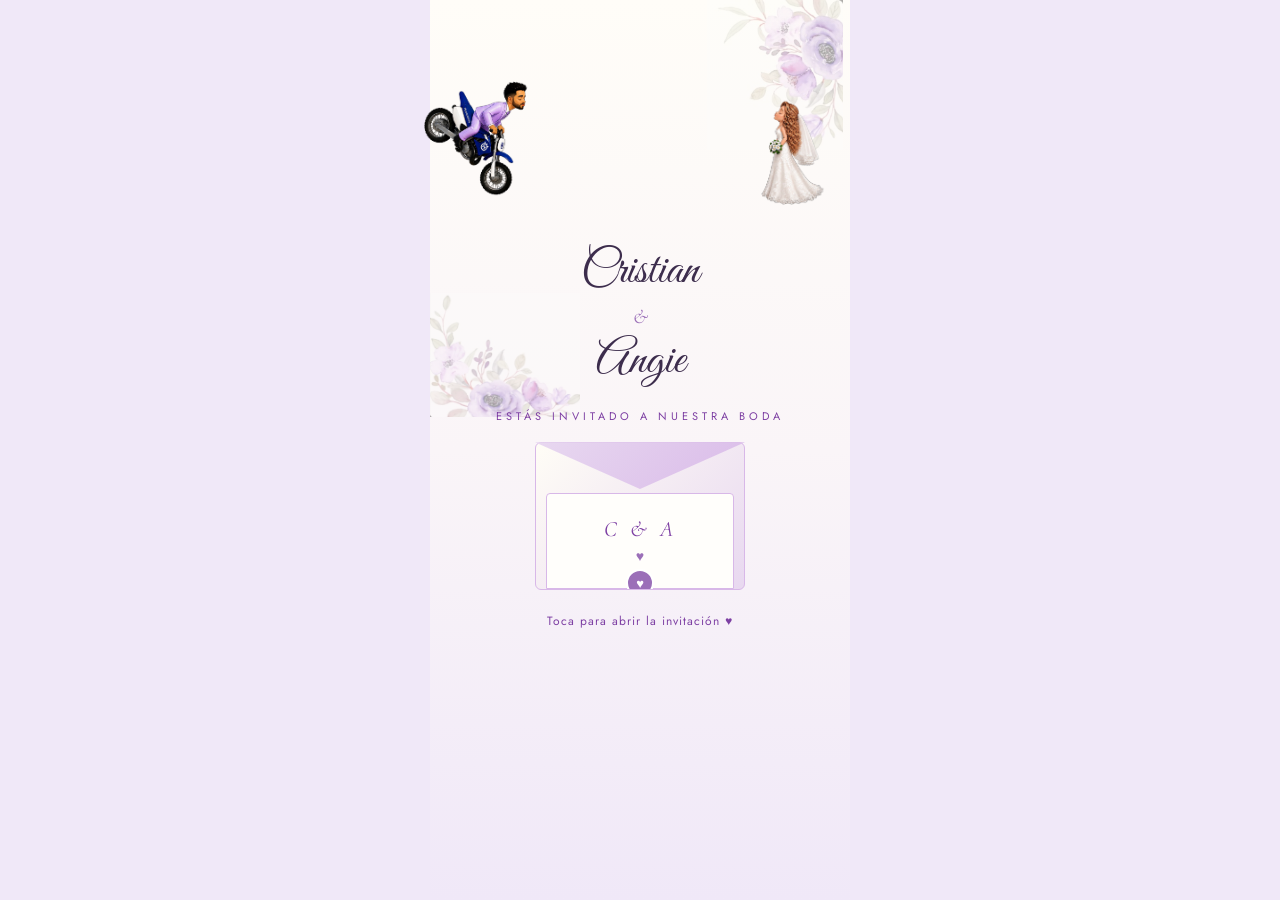
==== index.html @ 791ae294 "Restore clean index" ====
﻿<!DOCTYPE html>
<html lang="es">
<head>
<meta charset="UTF-8">
<meta name="viewport" content="width=device-width, initial-scale=1.0, maximum-scale=1.0">
<title>Cristian &amp; Angie · 22.08.2026</title>
<link rel="preconnect" href="https://fonts.googleapis.com">
<link href="https://fonts.googleapis.com/css2?family=Playfair+Display:ital,wght@0,400;0,700;1,400&family=Cormorant+Garamond:ital,wght@0,300;0,400;1,300;1,400&family=Jost:wght@300;400;500&family=Great+Vibes&display=swap" rel="stylesheet">
<style>
*{margin:0;padding:0;box-sizing:border-box;}
:root{
  --gold:#9b59b6;
  --gold-d:#7d3fa3;
  --gold-l:#d8b8e8;
  --sage:#c8a8d8;
  --sage-d:#9b6fb8;
  --sage-l:#e8d8f0;
  --cream:#fffdf8;
  --cream2:#faf5f8;
  --text-dark:#3d2d4d;
  --text-mid:#6b5b7b;
  --text-soft:#b89bc8;
}
html,body{width:100%;min-height:100vh;background:#f0e8f8;display:flex;justify-content:center;font-family:'Jost',sans-serif;}
#inv{width:100%;max-width:420px;background:var(--cream);position:relative;overflow:visible;}

/* ===== COVER ===== */
#cover{
  width:100%;min-height:100vh;display:flex;flex-direction:column;
  align-items:center;justify-content:flex-start;
  background:linear-gradient(180deg,#fffdf8 0%,#faf5f8 50%,#f0e8f8 100%);
  cursor:pointer;overflow:visible;padding:50px 0 30px;
  position:relative;
}
.flower-bg{position:absolute;inset:0;pointer-events:none;z-index:0;}

#cover-wrap{position:relative;display:flex;flex-direction:column;align-items:center;gap:18px;width:100%;}

/* ESCENA PERSONAJES (arriba) */
#scene{
  position:relative;
  width:100%;
  height:175px;
  z-index:5;
  overflow:visible;
}
#bride{
  position:absolute;bottom:0;right:18px;height:150px;object-fit:contain;z-index:6;
}
#groom{
  position:absolute;bottom:1.280em;left:-14px;height:140px;object-fit:contain;z-index:7;
  transition:left 1.5s cubic-bezier(0.4,0,0.2,1);
}
#groom.arrive{ left:170px; }

.heart{position:absolute;font-size:22px;color:var(--gold-d);opacity:0;z-index:8;pointer-events:none;}
.heart.pop{animation:heartPop 1.4s ease forwards;}
@keyframes heartPop{
  0%  {opacity:0;transform:scale(0.3) translateY(0);}
  30% {opacity:1;transform:scale(1.2) translateY(-10px);}
  100%{opacity:0;transform:scale(0.8) translateY(-55px);}
}

.cover-names{font-family:'Playfair Display',serif;font-size:30px;color:var(--text-dark);text-align:center;line-height:1.2;z-index:5;}
.cover-amp{display:block;font-family:'Cormorant Garamond',serif;font-style:italic;font-size:20px;color:var(--sage-d);margin:4px 0;}
.cover-sub{font-size:11px;letter-spacing:4px;color:var(--gold-d);text-transform:uppercase;z-index:5;}

/* SOBRE (abajo) */
#env-wrap{position:relative;z-index:5;display:flex;flex-direction:column;align-items:center;gap:14px;}
.env-box{position:relative;width:210px;height:148px;perspective:600px;}
.env-body{position:absolute;inset:0;background:linear-gradient(135deg,#fffdf6,var(--sage-l));border-radius:6px;border:1px solid var(--gold-l);overflow:hidden;}
.env-flap{position:absolute;top:0;left:0;right:0;height:72px;clip-path:polygon(0 0,50% 65%,100% 0);background:linear-gradient(135deg,var(--sage-l),#d8b8e8);transform-origin:top center;transform:rotateX(0deg);transition:transform 1s ease;z-index:2;}
.env-flap.open{transform:rotateX(180deg);}
.env-card{position:absolute;bottom:0;left:10px;right:10px;height:96px;background:#fffefb;border-radius:4px 4px 0 0;border:1px solid var(--gold-l);display:flex;align-items:center;justify-content:center;flex-direction:column;gap:4px;transform:translateY(0);transition:transform 1s ease 0.5s;z-index:1;}
.env-card.rise{transform:translateY(-42px);}
.env-initials{font-family:'Cormorant Garamond',serif;font-size:22px;color:var(--gold-d);letter-spacing:4px;font-style:italic;}
.env-heart{color:var(--sage-d);font-size:14px;}
.env-seal{position:absolute;bottom:-8px;left:50%;transform:translateX(-50%);width:28px;height:28px;background:var(--sage-d);border-radius:50%;display:flex;align-items:center;justify-content:center;color:#fff;font-size:13px;z-index:3;border:2px solid #fff;}

.tap-hint{
  font-size:12px;color:var(--gold-d);letter-spacing:1px;z-index:5;
  animation:blink 2s ease-in-out infinite;margin-top:4px;
  transition:opacity 0.3s;
}
.tap-hint.hide{opacity:0;pointer-events:none;}
@keyframes blink{0%,100%{opacity:0.4}50%{opacity:1}}

/* ===== MAIN CONTENT ===== */
#main-content{display:none;flex-direction:column;width:100%;}
#main-content.show{display:flex;}
.sec{width:100%;padding:40px 28px;position:relative;overflow:visible;}
.sec::before,.sec::after{content:'';position:absolute;width:100px;height:100px;background-size:contain;background-repeat:no-repeat;background-position:center;pointer-events:none;z-index:1;opacity:0.35;}
.sec::before{bottom:0;left:0;background-image:url('img/flores1.jpeg');}
.sec::after{top:0;right:0;background-image:url('img/flores2.jpeg');}
#s-msg::before,#s-msg::after,#s-std::before,#s-std::after,#s-events::before,#s-events::after,#s-chars::before,#s-chars::after,#s-footer::before,#s-footer::after{display:none;}
.floral-top{display:none;}
.divider{width:40px;height:1px;background:linear-gradient(90deg,transparent,var(--sage),transparent);margin:16px auto;}
.diamond{text-align:center;color:var(--sage-d);font-size:10px;letter-spacing:8px;margin:8px 0;}

#s-hero{background:#faf5f8;text-align:center;padding-top:50px;}
.hero-eyebrow{font-size:10px;letter-spacing:5px;text-transform:uppercase;color:var(--sage-d);margin-bottom:16px;}
.hero-names{font-family:'Playfair Display',serif;font-size:38px;color:var(--text-dark);line-height:1.15;}
.hero-amp{display:block;font-family:'Cormorant Garamond',serif;font-style:italic;font-size:28px;color:var(--gold);margin:4px 0;}
.hero-date{font-size:12px;letter-spacing:3px;color:var(--text-soft);margin-top:14px;text-transform:uppercase;}
.hero-chars{position:relative;width:100%;height:160px;margin-top:24px;margin-bottom:-10px;}
.hero-chars img{position:absolute;height:160px;object-fit:contain;bottom:0;}
.hero-chars img:first-child { left:50px;bottom:15px; }
.hero-chars img:last-child { right:50px;bottom:0; }

#s-msg{background:linear-gradient(160deg,var(--sage-l),#f8f0fc);text-align:center;}
.msg-initials{font-family:'Cormorant Garamond',serif;font-style:italic;font-size:42px;color:var(--sage-d);letter-spacing:6px;margin-bottom:16px;}
.msg-text{font-family:'Cormorant Garamond',serif;font-size:16px;color:var(--text-dark);line-height:1.9;font-style:italic;padding:0 8px;}
.msg-big{font-family:'Playfair Display',serif;font-size:18px;color:var(--text-dark);font-weight:700;margin-top:20px;line-height:1.5;text-transform:uppercase;letter-spacing:1px;}

#s-std{background:var(--sage-d);text-align:center;padding:36px 28px;}
.std-label{font-size:10px;letter-spacing:5px;color:var(--sage-l);text-transform:uppercase;margin-bottom:10px;}
.std-title{font-family:'Cormorant Garamond',serif;font-style:italic;font-size:26px;color:#fff;margin-bottom:24px;}
.countdown{display:flex;justify-content:center;gap:16px;}
.cd-box{background:rgba(255,255,255,0.15);border-radius:10px;padding:14px 10px;min-width:64px;border:1px solid rgba(255,255,255,0.25);}
.cd-num{font-family:'Playfair Display',serif;font-size:28px;color:#fff;font-weight:700;line-height:1;}
.cd-lbl{font-size:9px;color:var(--sage-l);letter-spacing:2px;text-transform:uppercase;margin-top:4px;}

#s-cal{background:#faf5f8;text-align:center;}
.cal-eyebrow{font-size:10px;letter-spacing:4px;text-transform:uppercase;color:var(--sage-d);margin-bottom:8px;}
.cal-title{font-family:'Playfair Display',serif;font-size:22px;color:var(--text-dark);margin-bottom:20px;}
.cal-month{font-size:11px;letter-spacing:3px;text-transform:uppercase;color:var(--text-mid);margin-bottom:12px;}
.cal-grid{display:grid;grid-template-columns:repeat(7,1fr);gap:2px;max-width:300px;margin:0 auto;}
.cal-head{font-size:10px;color:var(--text-soft);letter-spacing:1px;text-align:center;padding:4px 0;}
.cal-day{font-size:13px;color:var(--text-dark);text-align:center;width:36px;height:36px;display:flex;align-items:center;justify-content:center;margin:0 auto;border-radius:50%;}
.cal-day.empty{color:transparent;}
.cal-day.highlight{background:var(--gold);color:#fff;font-weight:700;animation:pulse-day 2s ease-in-out infinite;}
@keyframes pulse-day{0%,100%{box-shadow:0 0 0 0 rgba(201,169,97,0.4)}50%{box-shadow:0 0 0 8px rgba(201,169,97,0)}}

#s-events{background:linear-gradient(160deg,var(--sage-l),#f8f0fc);text-align:center;}
.event-eyebrow{font-size:10px;letter-spacing:4px;text-transform:uppercase;color:var(--sage-d);margin-bottom:24px;}
.event-card{background:#fff;border-radius:16px;border:1px solid var(--sage-l);padding:20px;margin-bottom:14px;text-align:center;position:relative;overflow:hidden;}
.event-card::before{content:'';position:absolute;top:0;left:0;right:0;height:3px;background:linear-gradient(90deg,var(--sage-l),var(--gold),var(--sage-l));}
.event-type{font-size:10px;letter-spacing:4px;text-transform:uppercase;color:var(--sage-d);margin-bottom:6px;display:block;}
.event-icon{font-size:24px;margin-bottom:8px;display:block;}
.event-name{font-family:'Playfair Display',serif;font-size:20px;color:var(--text-dark);margin-bottom:6px;}
.event-time{font-size:14px;color:var(--gold-d);font-weight:500;margin-bottom:4px;}
.event-place{font-size:12px;color:var(--text-soft);line-height:1.5;}
.map-btn{display:inline-block;margin-top:12px;font-size:11px;letter-spacing:2px;text-transform:uppercase;color:var(--sage-d);border:1px solid var(--sage);padding:6px 16px;border-radius:20px;cursor:pointer;background:none;text-decoration:none;}
.map-btn:hover{background:var(--sage-l);}

#s-chars{background:linear-gradient(160deg,var(--sage-l),#faf5f8);text-align:center;padding:36px 28px 0;}
.chars-quote{font-family:'Cormorant Garamond',serif;font-style:italic;font-size:16px;color:var(--text-dark);line-height:1.8;margin-bottom:8px;padding:0 10px;}
.chars-sig{font-family:'Cormorant Garamond',serif;font-style:italic;font-size:20px;color:var(--sage-d);}
.chars-img-wrap{position:relative;width:100%;height:170px;margin-top:16px;}
.chars-img-wrap img{position:absolute;height:170px;object-fit:contain;bottom:0;}
.chars-img-wrap img:first-child { left:45px;bottom:20px; }
.chars-img-wrap img:last-child { right:45px;bottom:0; }

#s-confirm{background:#faf5f8;text-align:center;}
.confirm-title{font-family:'Playfair Display',serif;font-size:22px;color:var(--text-dark);margin-bottom:8px;}
.confirm-sub{font-size:13px;color:var(--text-soft);line-height:1.6;margin-bottom:24px;}
.confirm-btn{display:block;width:100%;max-width:220px;margin:0 auto 12px;padding:14px 20px;background:var(--sage-d);color:#fff;border:none;border-radius:30px;font-size:13px;letter-spacing:2px;text-transform:uppercase;cursor:pointer;font-family:'Jost',sans-serif;}
.confirm-btn:hover{background:#5f7150;}
.confirm-note{font-size:11px;color:var(--text-soft);font-style:italic;margin-top:4px;}

#s-footer{background:var(--sage-d);text-align:center;padding:28px;}
.footer-initials{font-family:'Cormorant Garamond',serif;font-style:italic;font-size:36px;color:#fff;letter-spacing:4px;}
.footer-date{font-size:11px;letter-spacing:3px;color:var(--sage-l);margin-top:6px;}
.footer-note{font-size:10px;color:rgba(255,255,255,0.45);margin-top:16px;letter-spacing:1px;}
.signature-name{font-family:'Great Vibes',cursive;font-size:48px;color:var(--text-dark);font-weight:400;}
</style>
</head>
<body>
<div id="inv">

<!-- ===== COVER ===== -->
<div id="cover" onclick="handleTap()">
  <div class="flower-bg" style="position:absolute;inset:0;pointer-events:none;z-index:0;">
    <img src="img/flores2.jpeg" alt="" style="position:absolute;top:0;right:0;width:150px;height:150px;opacity:0.35;object-fit:contain;"/>
    <img src="img/flores1.jpeg" alt="" style="position:absolute;top:280px;left:0;width:150px;height:150px;opacity:0.35;object-fit:contain;"/>
  </div>

  <div id="cover-wrap">

    <!-- ESCENA PERSONAJES (arriba) -->
    <div id="scene">
      <img id="bride" src="img/Novia.png" alt="novia">
      <img id="groom" src="img/novio.png" alt="novio en moto">

      <!-- corazones que aparecen al encontrarse -->
      <div class="heart" id="h1" style="bottom:118px;left:185px;">&#9829;</div>
      <div class="heart" id="h2" style="bottom:132px;left:203px;font-size:16px;">&#9829;</div>
      <div class="heart" id="h3" style="bottom:112px;left:172px;font-size:14px;">&#9829;</div>
    </div>

    <div class="cover-names">
      <span class="signature-name">Cristian</span><br>
      <span class="cover-amp">&amp;</span>
      <span class="signature-name">Angie</span>
    </div>
    <div class="cover-sub">Est&#225;s invitado a nuestra boda</div>

    <!-- SOBRE (abajo) -->
    <div id="env-wrap">
      <div class="env-box">
        <div class="env-body">
          <div class="env-card" id="env-card">
            <div class="env-initials">C &amp; A</div>
            <div class="env-heart">&#9829;</div>
          </div>
          <div class="env-seal">&#9829;</div>
        </div>
        <div class="env-flap" id="env-flap"></div>
      </div>
    </div>

    <div class="tap-hint" id="tap-hint">Toca para abrir la invitaci&#243;n &#9829;</div>
  </div>
</div>

<!-- ===== MAIN CONTENT ===== -->
<div id="main-content">

  <div class="sec" id="s-hero">
    <div class="floral-top"></div>
    <p class="hero-eyebrow">Nuestra boda</p>
    <h1 class="hero-names"><span class="signature-name">Cristian</span><span class="hero-amp">&amp;</span><span class="signature-name">Angie</span></h1>
    <p class="hero-date">22 · 08 · 2026</p>
    <div class="hero-chars">
      <img src="img/novio.png" alt="novio">
      <img src="img/Novia.png" alt="novia">
    </div>
  </div>

  <div class="sec" id="s-msg">
    <div class="msg-initials">C &amp; A</div>
    <div class="divider"></div>
    <p class="msg-text">Es el plan perfecto de Dios, nuestras vidas se encontraron. Con la bendici&#243;n de &#201;l y de nuestros padres, hemos elegido unir nuestras vidas para siempre.</p>
    <div class="divider"></div>
    <p class="msg-big">Los invitamos a<br>acompa&#241;arnos en<br>este d&#237;a tan especial</p>
    <div class="diamond">&#9670; &#9670; &#9670;</div>
  </div>

  <div class="sec" id="s-std">
    <p class="std-label">Ten en mente la fecha</p>
    <p class="std-title">22 de Agosto, 2026</p>
    <div class="countdown">
      <div class="cd-box"><div class="cd-num" id="cd-d">--</div><div class="cd-lbl">días</div></div>
      <div class="cd-box"><div class="cd-num" id="cd-h">--</div><div class="cd-lbl">horas</div></div>
      <div class="cd-box"><div class="cd-num" id="cd-m">--</div><div class="cd-lbl">min</div></div>
      <div class="cd-box"><div class="cd-num" id="cd-s">--</div><div class="cd-lbl">seg</div></div>
    </div>
  </div>

  <div class="sec" id="s-cal">
    <div class="floral-top"></div>
    <p class="cal-eyebrow">El gran d&#237;a</p>
    <h2 class="cal-title">Agosto · 2026</h2>
    <p class="cal-month">S&#225;bado 22 de agosto</p>
    <div class="cal-grid" id="cal-grid">
      <div class="cal-head">Lu</div><div class="cal-head">Ma</div><div class="cal-head">Mi</div>
      <div class="cal-head">Ju</div><div class="cal-head">Vi</div><div class="cal-head">Sa</div>
      <div class="cal-head">Do</div>
    </div>
  </div>

  <div class="sec" id="s-events">
    <div class="floral-top"></div>
    <p class="event-eyebrow">Los esperamos en</p>
    <div class="event-card">
      <span class="event-type">Ceremonia &amp; Recepci&#243;n</span>
      <span class="event-icon">&#128141;</span>
      <div class="event-name">Iglesia de El Caimo / Villa del Sin&#250;</div>
      <div class="event-time">3:30 PM</div>
      <div class="event-place">Vereda El Caimo</div>
      <a class="map-btn" href="https://maps.app.goo.gl/J3uYiMxKwv8ukSkU6" target="_blank" rel="noopener">Ver mapa</a>
    </div>
  </div>

  <div class="sec" id="s-chars">
    <p class="chars-quote">"Desde el instante en que tus ojos encontraron los m&#237;os, supe que t&#250; y yo para siempre."</p>
    <p class="chars-sig">&#8212; C &amp; A</p>
    <div class="chars-img-wrap">
      <img src="img/novio.png" alt="novio">
      <img src="img/Novia.png" alt="novia">
    </div>
  </div>

  <div class="sec" id="s-confirm">
    <div class="floral-top"></div>
    <p style="font-size:10px;letter-spacing:4px;text-transform:uppercase;color:var(--sage-d);margin-bottom:12px;">Confirmar asistencia</p>
    <h2 class="confirm-title">&#191;Nos acompa&#241;as?</h2>
    <p class="confirm-sub">Por favor confirma tu asistencia<br>antes del 01 de agosto de 2026.</p>
    <a href="https://wa.me/573217236908?text=Confirmo%20mi%20asistencia%20a%20la%20boda%20de%20Cristian%20y%20Angie" target="_blank" class="confirm-btn" style="display:inline-block;text-decoration:none;">Confirmar aqu&#237;</a>
    <p class="confirm-note">Gracias por ser parte de este cap&#237;tulo tan importante de nuestra historia.</p>
  </div>

  <div class="sec" id="s-footer">
    <div class="footer-initials">C &amp; A</div>
    <div class="footer-date">22 · 08 · 2026</div>
    <div class="footer-note">CON AMOR · CRISTIAN &amp; ANGIE</div>
  </div>
</div>
</div>

<script>
var tapped = false;

function handleTap() {
  if (tapped) return;
  tapped = true;

  document.getElementById('tap-hint').classList.add('hide');

  // Novio se acerca a la novia (beso)
  document.getElementById('groom').classList.add('arrive');

  // Corazones al encontrarse
  setTimeout(function() {
    document.getElementById('h1').classList.add('pop');
    setTimeout(function(){ document.getElementById('h2').classList.add('pop'); }, 200);
    setTimeout(function(){ document.getElementById('h3').classList.add('pop'); }, 380);
  }, 1400);

  // Abrir el sobre
  setTimeout(function() {
    document.getElementById('env-flap').classList.add('open');
    document.getElementById('env-card').classList.add('rise');
  }, 2000);

  // Mostrar invitación
  setTimeout(function() {
    document.getElementById('cover').style.display = 'none';
    document.getElementById('main-content').classList.add('show');
    startCountdown();
    buildCalendar();
  }, 3200);
}

function startCountdown() {
  var target = new Date('2026-08-22T15:30:00');
  function tick() {
    var diff = target - new Date();
    if (diff <= 0) return;
    var d = Math.floor(diff / 86400000);
    var h = Math.floor((diff % 86400000) / 3600000);
    var m = Math.floor((diff % 3600000) / 60000);
    var s = Math.floor((diff % 60000) / 1000);
    document.getElementById('cd-d').textContent = String(d).padStart(2,'0');
    document.getElementById('cd-h').textContent = String(h).padStart(2,'0');
    document.getElementById('cd-m').textContent = String(m).padStart(2,'0');
    document.getElementById('cd-s').textContent = String(s).padStart(2,'0');
  }
  tick();
  setInterval(tick, 1000);
}

function buildCalendar() {
  var grid = document.getElementById('cal-grid');
  for (var i = 0; i < 5; i++) {
    var e = document.createElement('div');
    e.className = 'cal-day empty';
    e.textContent = '·';
    grid.appendChild(e);
  }
  for (var d = 1; d <= 31; d++) {
    var e = document.createElement('div');
    e.className = 'cal-day' + (d === 22 ? ' highlight' : '');
    e.textContent = d;
    grid.appendChild(e);
  }
}
</script>
</body>
</html>
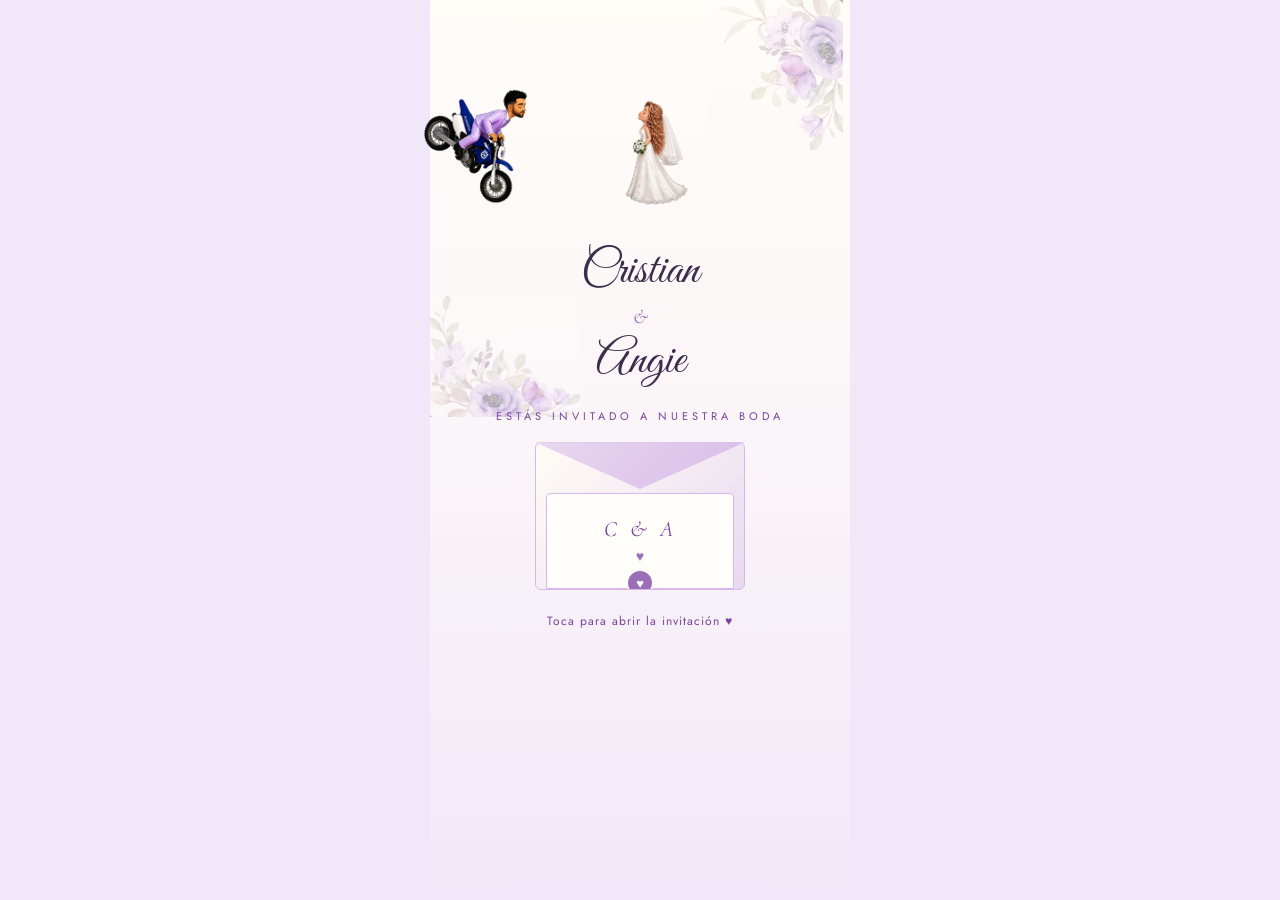
==== commit 787ea813: "Ajuste posicion novios portada" ====
--- a/index.html
+++ b/index.html
@@ -45,13 +45,13 @@
   overflow:visible;
 }
 #bride{
-  position:absolute;bottom:0;right:18px;height:150px;object-fit:contain;z-index:6;
+  position:absolute;bottom:0;right:154px;height:150px;object-fit:contain;z-index:6;
 }
 #groom{
-  position:absolute;bottom:1.280em;left:-14px;height:140px;object-fit:contain;z-index:7;
+  position:absolute;bottom:0.72em;left:-14px;height:140px;object-fit:contain;z-index:7;
   transition:left 1.5s cubic-bezier(0.4,0,0.2,1);
 }
-#groom.arrive{ left:170px; }
+#groom.arrive{ left:100px; }
 
 .heart{position:absolute;font-size:22px;color:var(--gold-d);opacity:0;z-index:8;pointer-events:none;}
 .heart.pop{animation:heartPop 1.4s ease forwards;}
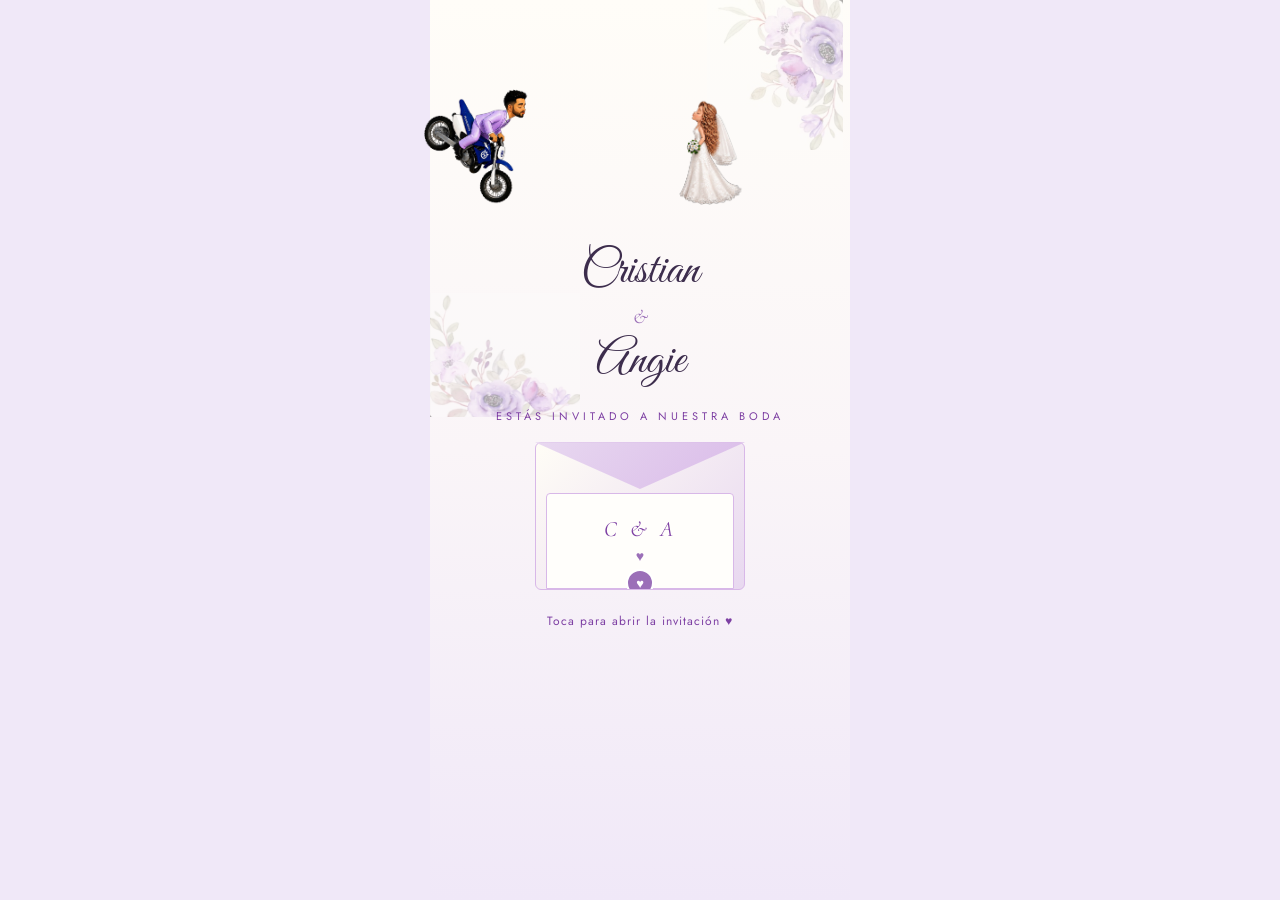
==== commit c6399ca1: "Ajuste posicion novios portada" ====
--- a/index.html
+++ b/index.html
@@ -45,7 +45,7 @@
   overflow:visible;
 }
 #bride{
-  position:absolute;bottom:0;right:154px;height:150px;object-fit:contain;z-index:6;
+  position:absolute;bottom:0;right:100px;height:150px;object-fit:contain;z-index:6;
 }
 #groom{
   position:absolute;bottom:0.72em;left:-14px;height:140px;object-fit:contain;z-index:7;
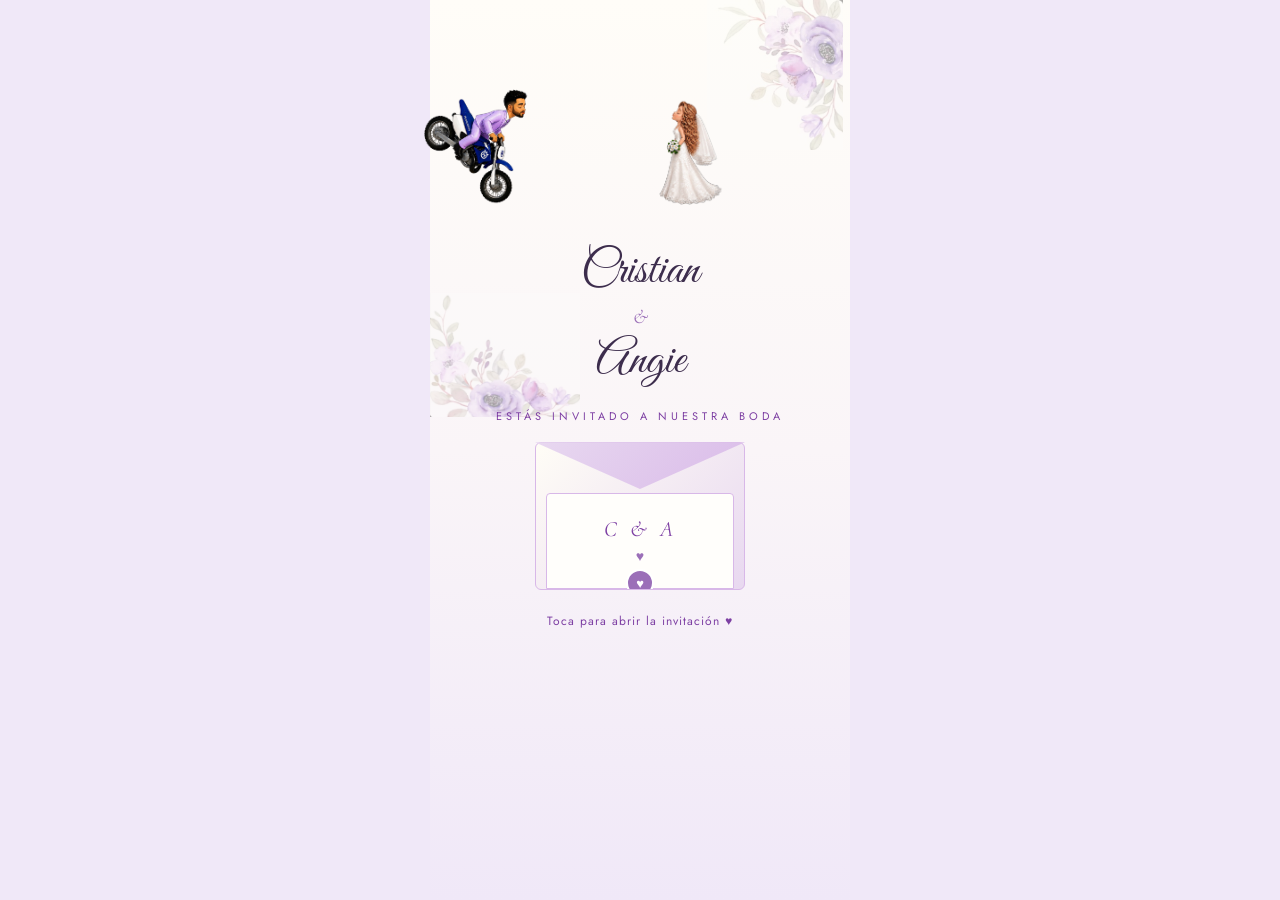
==== commit 89c8cef5: "Ajuste posicion novios" ====
--- a/index.html
+++ b/index.html
@@ -45,7 +45,7 @@
   overflow:visible;
 }
 #bride{
-  position:absolute;bottom:0;right:100px;height:150px;object-fit:contain;z-index:6;
+  position:absolute;bottom:0;right:120px;height:150px;object-fit:contain;z-index:6;
 }
 #groom{
   position:absolute;bottom:0.72em;left:-14px;height:140px;object-fit:contain;z-index:7;
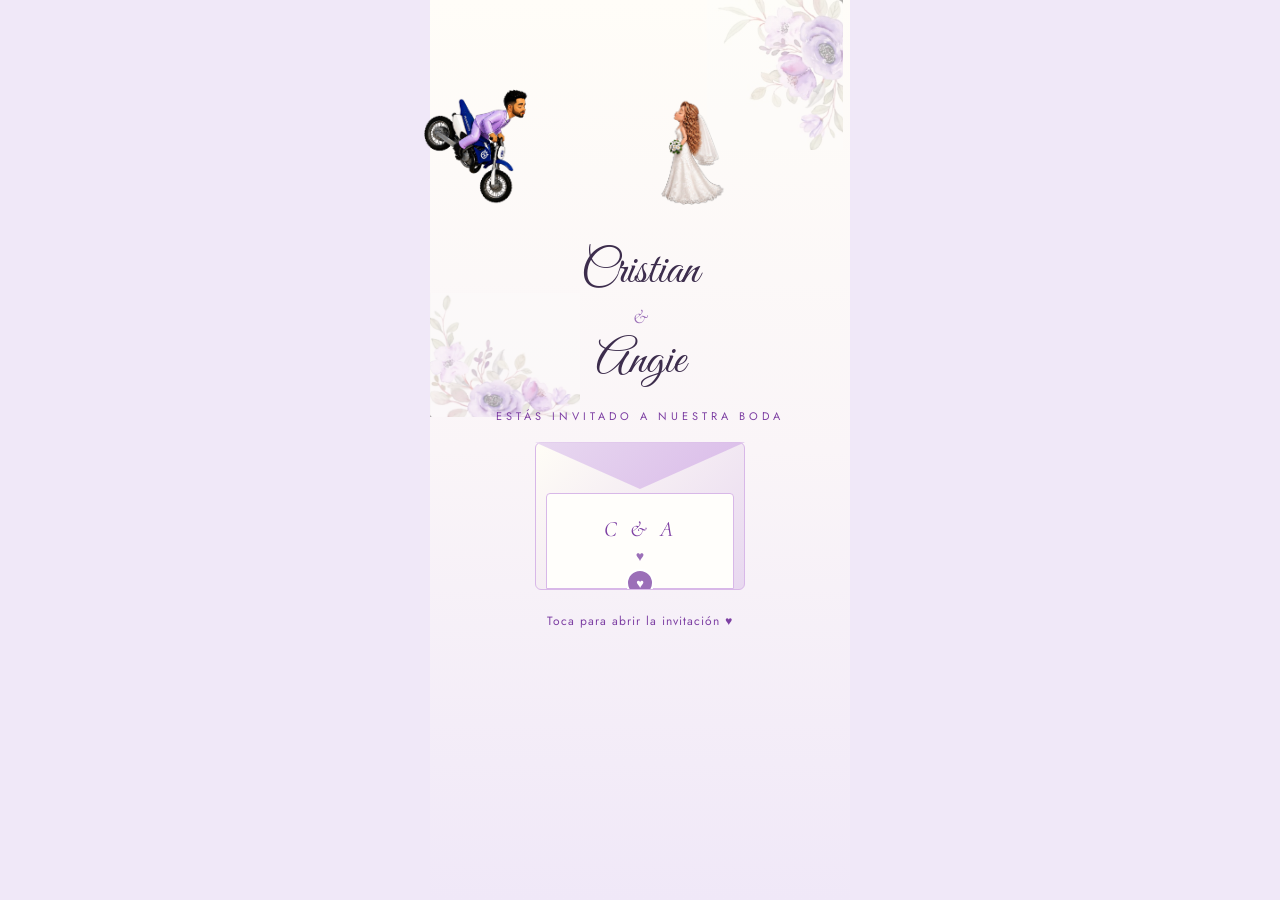
==== commit bc94253e: "Ajuste fino novios" ====
--- a/index.html
+++ b/index.html
@@ -45,7 +45,7 @@
   overflow:visible;
 }
 #bride{
-  position:absolute;bottom:0;right:120px;height:150px;object-fit:contain;z-index:6;
+  position:absolute;bottom:0;right:118px;height:150px;object-fit:contain;z-index:6;
 }
 #groom{
   position:absolute;bottom:0.72em;left:-14px;height:140px;object-fit:contain;z-index:7;
